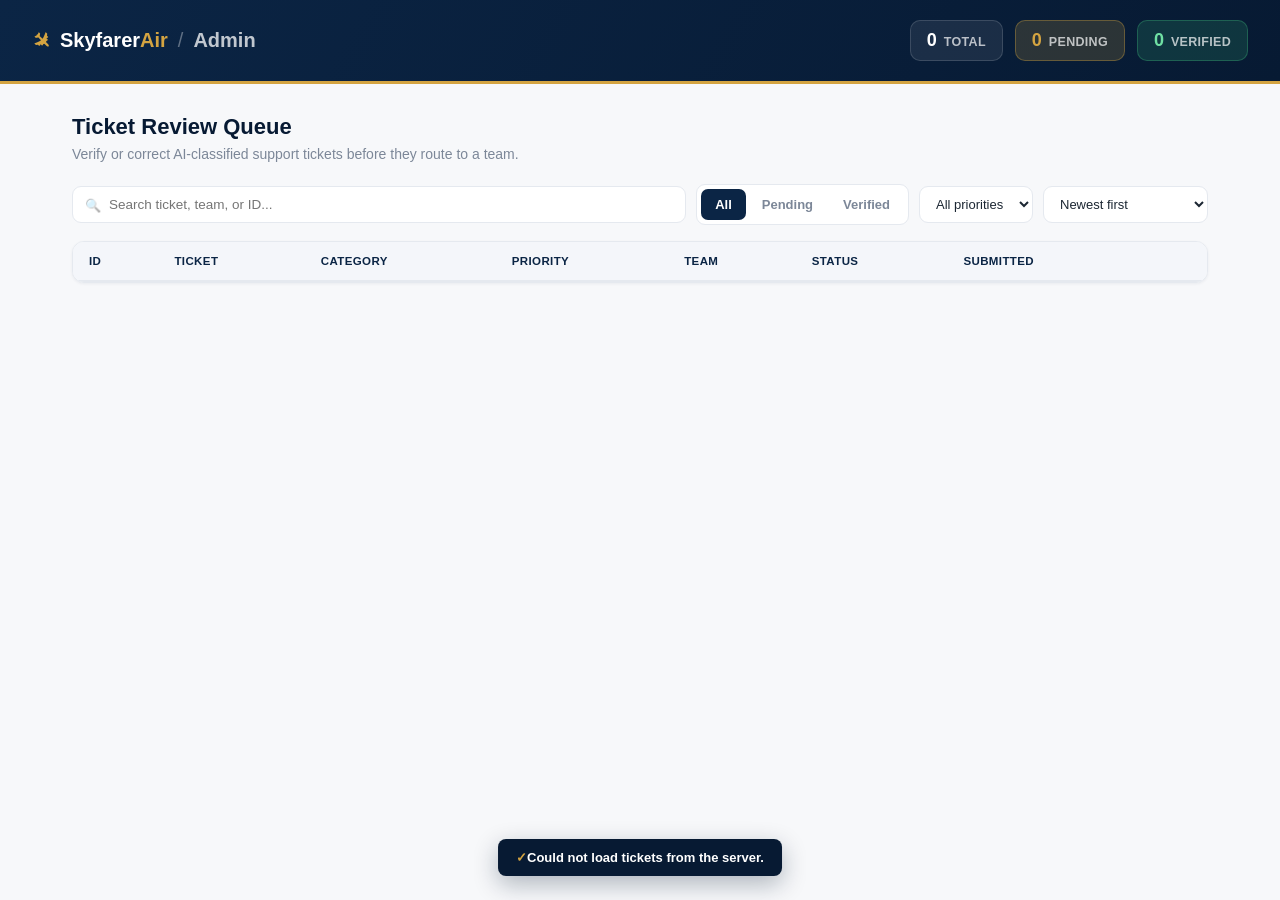
==== frontend/admin.html @ f191756f "admin page created and sync with backend" ====
<!DOCTYPE html>
<html lang="en">
<head>
<meta charset="UTF-8">
<meta name="viewport" content="width=device-width, initial-scale=1.0">
<title>Skyfarer Air — Admin Review</title>
<link rel="stylesheet" href="admin.css">
</head>
<body>

  <header class="topbar">
    <div class="brand">
      <span class="brand-mark">✈</span>
      <span class="brand-name">Skyfarer<span class="brand-name-accent">Air</span></span>
      <span class="brand-divider">/</span>
      <span class="brand-page">Admin</span>
    </div>
    <div class="topbar-stats">
      <div class="stat-pill">
        <span class="stat-pill-value" id="stat-total">0</span>
        <span class="stat-pill-label">Total</span>
      </div>
      <div class="stat-pill stat-pill-pending">
        <span class="stat-pill-value" id="stat-pending">0</span>
        <span class="stat-pill-label">Pending</span>
      </div>
      <div class="stat-pill stat-pill-verified">
        <span class="stat-pill-value" id="stat-verified">0</span>
        <span class="stat-pill-label">Verified</span>
      </div>
    </div>
  </header>

  <main class="page">

    <div class="page-heading">
      <h1>Ticket Review Queue</h1>
      <p>Verify or correct AI-classified support tickets before they route to a team.</p>
    </div>

    <div class="toolbar">
      <div class="search-box">
        <span class="search-icon">&#128269;</span>
        <input id="search-input" type="text" placeholder="Search ticket, team, or ID...">
      </div>

      <div class="filter-tabs" id="filter-tabs">
        <button class="filter-tab active" data-filter="all">All</button>
        <button class="filter-tab" data-filter="pending">Pending</button>
        <button class="filter-tab" data-filter="verified">Verified</button>
      </div>

      <select id="priority-select">
        <option value="all">All priorities</option>
        <option value="High">High</option>
        <option value="Medium">Medium</option>
        <option value="Low">Low</option>
      </select>

      <select id="sort-select">
        <option value="date-desc">Newest first</option>
        <option value="date-asc">Oldest first</option>
        <option value="priority-desc">Priority: High → Low</option>
        <option value="priority-asc">Priority: Low → High</option>
        <option value="status">Status: pending first</option>
      </select>
    </div>

    <div class="table-wrap">
      <table class="ticket-table">
        <thead>
          <tr>
            <th class="sortable" data-sort="id">ID</th>
            <th>Ticket</th>
            <th class="sortable" data-sort="category">Category</th>
            <th class="sortable" data-sort="priority">Priority</th>
            <th>Team</th>
            <th class="sortable" data-sort="status">Status</th>
            <th class="sortable" data-sort="date">Submitted</th>
            <th></th>
          </tr>
        </thead>
        <tbody id="ticket-tbody"></tbody>
      </table>
      <p id="empty-state" class="empty-state hidden">No tickets match the current filters.</p>
    </div>

  </main>

  <!-- review side panel -->
  <div id="overlay" class="overlay hidden"></div>
  <aside id="review-panel" class="review-panel hidden">
    <div class="review-header">
      <h2>Review Ticket <span id="review-id">#—</span></h2>
      <button id="panel-close" class="icon-btn" aria-label="Close">&times;</button>
    </div>

    <div class="review-body">
      <div class="field-group">
        <label class="field-label">Original Ticket Text</label>
        <textarea id="field-input" rows="5" readonly></textarea>
      </div>

      <div class="field-row">
        <div class="field-group">
          <label class="field-label">Category</label>
          <select id="field-category"></select>
        </div>
        <div class="field-group">
          <label class="field-label">Priority</label>
          <select id="field-priority">
            <option value="High">High</option>
            <option value="Medium">Medium</option>
            <option value="Low">Low</option>
          </select>
        </div>
      </div>

      <div class="field-group">
        <label class="field-label">Assigned Team</label>
        <select id="field-team"></select>
        <span class="field-hint">Auto-filled from category, editable if needed.</span>
      </div>

      <div class="field-group">
        <label class="field-label">Reasoning</label>
        <textarea id="field-reasoning" rows="4"></textarea>
      </div>

      <div class="field-group meta-row">
        <span class="field-label">Submitted</span>
        <span id="field-created" class="meta-value">—</span>
      </div>
    </div>

    <div class="review-footer">
      <span class="field-hint">Saving marks this ticket as verified.</span>
      <div class="review-actions">
        <button id="btn-cancel" class="btn btn-ghost">Cancel</button>
        <button id="btn-save" class="btn btn-primary">Verify &amp; Save</button>
      </div>
    </div>
  </aside>

  <div id="toast" class="toast hidden"></div>

  <script src="admin.js"></script>
</body>
</html>
---- frontend/admin.css ----
* {
  box-sizing: border-box;
}

:root {
  --navy: #0b2545;
  --navy-deep: #071a33;
  --gold: #d4a441;
  --bg: #f7f8fa;
  --surface: #ffffff;
  --border: #e5e9ef;
  --text: #1c2733;
  --text-muted: #7c8798;
  --high: #b3261e;
  --high-bg: #fdeaea;
  --medium: #8a6300;
  --medium-bg: #fff6e0;
  --low: #1a7a3f;
  --low-bg: #e6f6ec;
  --verified: #1a7a3f;
  --verified-bg: #e6f6ec;
  --pending: #8a6300;
  --pending-bg: #fff6e0;
}

html, body {
  height: 100%;
}

body {
  margin: 0;
  font-family: -apple-system, BlinkMacSystemFont, "Segoe UI", Roboto, sans-serif;
  color: var(--text);
  background: var(--bg);
  font-size: 14.5px;
}

/* ---------- topbar ---------- */

.topbar {
  display: flex;
  align-items: center;
  justify-content: space-between;
  padding: 20px 32px;
  background: linear-gradient(120deg, var(--navy) 0%, var(--navy-deep) 100%);
  border-bottom: 3px solid var(--gold);
  flex-wrap: wrap;
  gap: 14px;
}

.brand {
  display: flex;
  align-items: center;
  gap: 10px;
  font-size: 20px;
  font-weight: 700;
  color: #fff;
}

.brand-mark {
  transform: rotate(45deg);
  color: var(--gold);
  font-size: 22px;
}

.brand-name-accent {
  color: var(--gold);
}

.brand-divider {
  color: rgba(255, 255, 255, 0.35);
  font-weight: 300;
}

.brand-page {
  color: rgba(255, 255, 255, 0.75);
  font-weight: 600;
}

.topbar-stats {
  display: flex;
  gap: 12px;
}

.stat-pill {
  display: flex;
  align-items: baseline;
  gap: 7px;
  padding: 9px 16px;
  border-radius: 10px;
  background: rgba(255, 255, 255, 0.08);
  border: 1px solid rgba(255, 255, 255, 0.14);
}

.stat-pill-value {
  font-size: 18px;
  font-weight: 800;
  color: #fff;
}

.stat-pill-label {
  font-size: 12.5px;
  font-weight: 600;
  color: rgba(255, 255, 255, 0.7);
  text-transform: uppercase;
  letter-spacing: 0.3px;
}

.stat-pill-pending {
  background: rgba(212, 164, 65, 0.18);
  border-color: rgba(212, 164, 65, 0.35);
}

.stat-pill-pending .stat-pill-value {
  color: var(--gold);
}

.stat-pill-verified {
  background: rgba(59, 179, 118, 0.18);
  border-color: rgba(59, 179, 118, 0.35);
}

.stat-pill-verified .stat-pill-value {
  color: #6fe0a3;
}

/* ---------- page ---------- */

.page {
  padding: 30px 32px 60px;
  max-width: 1200px;
  margin: 0 auto;
}

.page-heading {
  margin-bottom: 22px;
}

.page-heading h1 {
  margin: 0 0 6px;
  font-size: 22px;
  font-weight: 700;
  color: var(--navy-deep);
}

.page-heading p {
  margin: 0;
  color: var(--text-muted);
  font-size: 14px;
}

.toolbar {
  display: flex;
  align-items: center;
  gap: 10px;
  margin-bottom: 16px;
  flex-wrap: wrap;
}

.search-box {
  position: relative;
  flex: 1;
  min-width: 220px;
}

.search-icon {
  position: absolute;
  left: 13px;
  top: 50%;
  transform: translateY(-50%);
  font-size: 13px;
  opacity: 0.5;
}

.search-box input {
  width: 100%;
  padding: 10px 14px 10px 36px;
  border-radius: 9px;
  border: 1px solid var(--border);
  background: var(--surface);
  font-size: 13.5px;
  font-family: inherit;
}

.search-box input:focus {
  outline: none;
  border-color: var(--navy);
  box-shadow: 0 0 0 3px rgba(11, 37, 69, 0.08);
}

.filter-tabs {
  display: flex;
  gap: 2px;
  background: var(--surface);
  border: 1px solid var(--border);
  padding: 4px;
  border-radius: 9px;
}

.filter-tab {
  border: none;
  background: transparent;
  padding: 8px 14px;
  border-radius: 7px;
  font-size: 13px;
  font-weight: 600;
  color: var(--text-muted);
  cursor: pointer;
}

.filter-tab.active {
  background: var(--navy);
  color: #fff;
}

#priority-select,
#sort-select {
  padding: 9px 12px;
  border-radius: 9px;
  border: 1px solid var(--border);
  font-size: 13px;
  font-family: inherit;
  background: var(--surface);
  color: var(--text);
}

/* ---------- table ---------- */

.table-wrap {
  background: var(--surface);
  border: 1px solid var(--border);
  border-radius: 12px;
  overflow: hidden;
  box-shadow: 0 1px 3px rgba(11, 37, 69, 0.06);
}

.ticket-table {
  width: 100%;
  border-collapse: collapse;
  font-size: 13.5px;
}

.ticket-table th {
  text-align: left;
  padding: 13px 16px;
  font-size: 11.5px;
  text-transform: uppercase;
  letter-spacing: 0.4px;
  color: var(--navy);
  border-bottom: 2px solid var(--border);
  white-space: nowrap;
  background: #f4f6fa;
}

.ticket-table th.sortable {
  cursor: pointer;
  user-select: none;
}

.ticket-table th.sortable:hover {
  color: var(--text);
}

.sort-arrow {
  font-size: 9px;
  margin-left: 3px;
  opacity: 0.6;
}

.ticket-table td {
  padding: 13px 16px;
  border-bottom: 1px solid var(--border);
  vertical-align: top;
}

.ticket-table tbody tr:nth-child(even) {
  background: #fafbfd;
}

.ticket-table tbody tr:hover {
  background: #eef3fa;
}

.ticket-table tbody tr:last-child td {
  border-bottom: none;
}

.cell-id {
  color: var(--text-muted);
  font-variant-numeric: tabular-nums;
}

.cell-ticket {
  max-width: 300px;
}

.cell-ticket-text {
  display: -webkit-box;
  -webkit-line-clamp: 2;
  -webkit-box-orient: vertical;
  overflow: hidden;
  line-height: 1.4;
}

.badge {
  display: inline-flex;
  align-items: center;
  gap: 6px;
  padding: 4px 11px;
  border-radius: 999px;
  font-size: 12px;
  font-weight: 700;
  white-space: nowrap;
}

.badge-High { color: var(--high); background: var(--high-bg); }
.badge-Medium { color: var(--medium); background: var(--medium-bg); }
.badge-Low { color: var(--low); background: var(--low-bg); }
.badge-verified { color: var(--verified); background: var(--verified-bg); }
.badge-pending { color: var(--pending); background: var(--pending-bg); }

.badge-dot {
  width: 5px;
  height: 5px;
  border-radius: 50%;
  background: currentColor;
}

.cell-team {
  color: var(--text-muted);
}

.cell-date {
  color: var(--text-muted);
  white-space: nowrap;
}

.review-btn {
  border: 1px solid var(--navy);
  background: var(--surface);
  color: var(--navy);
  padding: 6px 13px;
  border-radius: 7px;
  font-size: 12.5px;
  font-weight: 700;
  cursor: pointer;
  white-space: nowrap;
  transition: background 0.15s ease, color 0.15s ease, transform 0.1s ease;
}

.review-btn:hover {
  background: var(--navy);
  color: #fff;
  transform: translateY(-1px);
}

.review-btn:disabled {
  border-color: var(--border);
  color: var(--text-muted);
  cursor: default;
}

.review-btn:disabled:hover {
  background: var(--surface);
  color: var(--text-muted);
  transform: none;
}

.empty-state {
  text-align: center;
  padding: 40px 20px;
  color: var(--text-muted);
}

.empty-state.hidden {
  display: none;
}

/* ---------- review side panel ---------- */

.overlay {
  position: fixed;
  inset: 0;
  background: rgba(7, 26, 51, 0.4);
  z-index: 20;
}

.overlay.hidden {
  display: none;
}

.review-panel {
  position: fixed;
  top: 0;
  right: 0;
  height: 100vh;
  width: 460px;
  max-width: 92vw;
  background: var(--surface);
  z-index: 30;
  display: flex;
  flex-direction: column;
  box-shadow: -16px 0 40px rgba(7, 26, 51, 0.2);
  animation: slide-in 0.18s ease;
}

.review-panel.hidden {
  display: none;
}

@keyframes slide-in {
  from { transform: translateX(100%); }
  to { transform: translateX(0); }
}

.review-header {
  display: flex;
  align-items: center;
  justify-content: space-between;
  padding: 20px 24px;
  border-bottom: 1px solid var(--border);
}

.review-header h2 {
  margin: 0;
  font-size: 18px;
  font-weight: 700;
  color: var(--navy-deep);
}

.icon-btn {
  border: none;
  background: transparent;
  font-size: 22px;
  line-height: 1;
  color: var(--text-muted);
  cursor: pointer;
  padding: 2px 6px;
  border-radius: 6px;
}

.icon-btn:hover {
  background: var(--bg);
  color: var(--text);
}

.review-body {
  padding: 22px 24px;
  overflow-y: auto;
  flex: 1;
  display: flex;
  flex-direction: column;
  gap: 20px;
}

.field-group {
  display: flex;
  flex-direction: column;
  gap: 8px;
}

.field-row {
  display: grid;
  grid-template-columns: 1fr 1fr;
  gap: 16px;
}

.field-label {
  font-size: 13px;
  font-weight: 700;
  letter-spacing: 0.2px;
  color: var(--text);
}

.field-hint {
  font-size: 12.5px;
  color: var(--text-muted);
}

.review-body textarea,
.review-body select {
  width: 100%;
  padding: 11px 13px;
  font-size: 14.5px;
  line-height: 1.5;
  font-family: inherit;
  border: 1px solid var(--border);
  border-radius: 8px;
  background: #f9fbfd;
  color: var(--text);
  resize: vertical;
}

.review-body textarea#field-input {
  background: #f2f5f9;
  color: var(--text);
  font-size: 14px;
}

.review-body textarea:focus,
.review-body select:focus {
  outline: none;
  border-color: var(--navy);
  box-shadow: 0 0 0 3px rgba(11, 37, 69, 0.08);
  background: #fff;
}

.meta-row {
  flex-direction: row;
  align-items: center;
  justify-content: space-between;
}

.meta-value {
  font-size: 13.5px;
  color: var(--text);
}

.review-footer {
  padding: 18px 24px 22px;
  border-top: 1px solid var(--border);
  display: flex;
  align-items: center;
  justify-content: space-between;
  gap: 12px;
}

.review-body select:disabled,
.review-body textarea:disabled {
  background: #eef1f5;
  color: var(--text-muted);
  cursor: not-allowed;
}

.btn-primary:disabled {
  background: #a9b4c2;
  cursor: not-allowed;
}

.btn-primary:disabled:hover {
  background: #a9b4c2;
}

.review-actions {
  display: flex;
  gap: 8px;
}

.btn {
  padding: 10px 18px;
  border-radius: 8px;
  font-size: 13.5px;
  font-weight: 700;
  cursor: pointer;
  border: none;
}

.btn-ghost {
  background: transparent;
  color: var(--text-muted);
  border: 1px solid var(--border);
}

.btn-ghost:hover {
  background: var(--bg);
}

.btn-primary {
  background: var(--navy);
  color: #fff;
}

.btn-primary:hover {
  background: var(--navy-deep);
}

/* ---------- toast ---------- */

.toast {
  position: fixed;
  bottom: 24px;
  left: 50%;
  transform: translateX(-50%);
  background: var(--navy-deep);
  color: #fff;
  padding: 11px 18px;
  border-radius: 8px;
  font-size: 13px;
  font-weight: 600;
  box-shadow: 0 8px 24px rgba(7, 26, 51, 0.3);
  z-index: 40;
  transition: opacity 0.2s ease, transform 0.2s ease;
}

.toast.hidden {
  opacity: 0;
  pointer-events: none;
  transform: translateX(-50%) translateY(10px);
}

.toast::before {
  content: "\2713 ";
  color: var(--gold);
  font-weight: 700;
}

/* ---------- responsive ---------- */

@media (max-width: 700px) {
  .page {
    padding: 18px 14px 40px;
  }
  .review-panel {
    width: 100vw;
  }
}
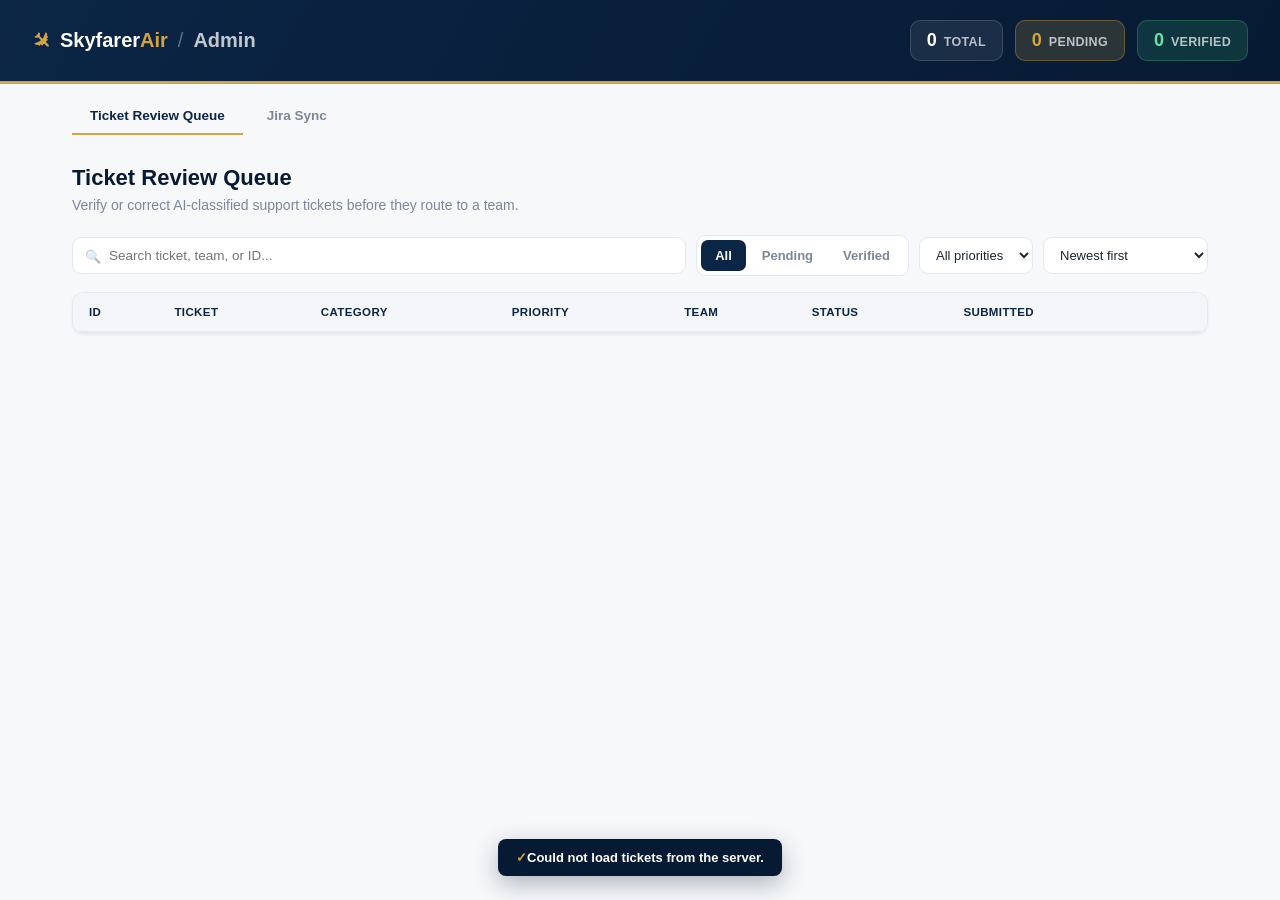
==== commit 900f2943: "new tab in admin page added for JIRA tickets" ====
--- a/frontend/admin.html
+++ b/frontend/admin.html
@@ -31,7 +31,15 @@
     </div>
   </header>
 
-  <main class="page">
+  <nav class="page-tabs" id="page-tabs">
+    <button class="page-tab active" data-page="tickets">Ticket Review Queue</button>
+    <button class="page-tab" data-page="jira">
+      Jira Sync
+      <span id="jira-failed-count" class="page-tab-badge hidden">0</span>
+    </button>
+  </nav>
+
+  <main class="page" id="page-tickets">
 
     <div class="page-heading">
       <h1>Ticket Review Queue</h1>
@@ -83,6 +91,42 @@
         <tbody id="ticket-tbody"></tbody>
       </table>
       <p id="empty-state" class="empty-state hidden">No tickets match the current filters.</p>
+    </div>
+
+  </main>
+
+  <main class="page hidden" id="page-jira">
+
+    <div class="page-heading">
+      <h1>Jira Sync</h1>
+      <p>Track Jira ticket creation for verified tickets, and retry any that failed.</p>
+    </div>
+
+    <div class="toolbar">
+      <div class="filter-tabs" id="jira-filter-tabs">
+        <button class="filter-tab active" data-jira-filter="all">All</button>
+        <button class="filter-tab" data-jira-filter="pending">Pending</button>
+        <button class="filter-tab" data-jira-filter="created">Created</button>
+        <button class="filter-tab" data-jira-filter="failed">Failed</button>
+      </div>
+    </div>
+
+    <div class="table-wrap">
+      <table class="ticket-table">
+        <thead>
+          <tr>
+            <th>ID</th>
+            <th>Category</th>
+            <th>Team</th>
+            <th>Verified</th>
+            <th>Jira Status</th>
+            <th>Jira Ticket</th>
+            <th></th>
+          </tr>
+        </thead>
+        <tbody id="jira-tbody"></tbody>
+      </table>
+      <p id="jira-empty-state" class="empty-state hidden">No verified tickets yet.</p>
     </div>
 
   </main>
--- a/frontend/admin.css
+++ b/frontend/admin.css
@@ -124,6 +124,57 @@
   color: #6fe0a3;
 }
 
+/* ---------- page tabs ---------- */
+
+.page-tabs {
+  display: flex;
+  gap: 6px;
+  padding: 14px 32px 0;
+  max-width: 1200px;
+  margin: 0 auto;
+}
+
+.page-tab {
+  display: inline-flex;
+  align-items: center;
+  gap: 8px;
+  border: none;
+  background: transparent;
+  padding: 10px 18px;
+  font-size: 13.5px;
+  font-weight: 600;
+  color: var(--text-muted);
+  cursor: pointer;
+  border-bottom: 2px solid transparent;
+}
+
+.page-tab.active {
+  color: var(--navy);
+  border-bottom-color: var(--gold);
+}
+
+.page-tab-badge {
+  display: inline-flex;
+  align-items: center;
+  justify-content: center;
+  min-width: 18px;
+  height: 18px;
+  padding: 0 5px;
+  border-radius: 999px;
+  font-size: 11px;
+  font-weight: 700;
+  color: var(--high);
+  background: var(--high-bg);
+}
+
+.page-tab-badge.hidden {
+  display: none;
+}
+
+.page.hidden {
+  display: none;
+}
+
 /* ---------- page ---------- */
 
 .page {
@@ -318,6 +369,7 @@
 .badge-Low { color: var(--low); background: var(--low-bg); }
 .badge-verified { color: var(--verified); background: var(--verified-bg); }
 .badge-pending { color: var(--pending); background: var(--pending-bg); }
+.badge-failed { color: var(--high); background: var(--high-bg); }
 
 .badge-dot {
   width: 5px;
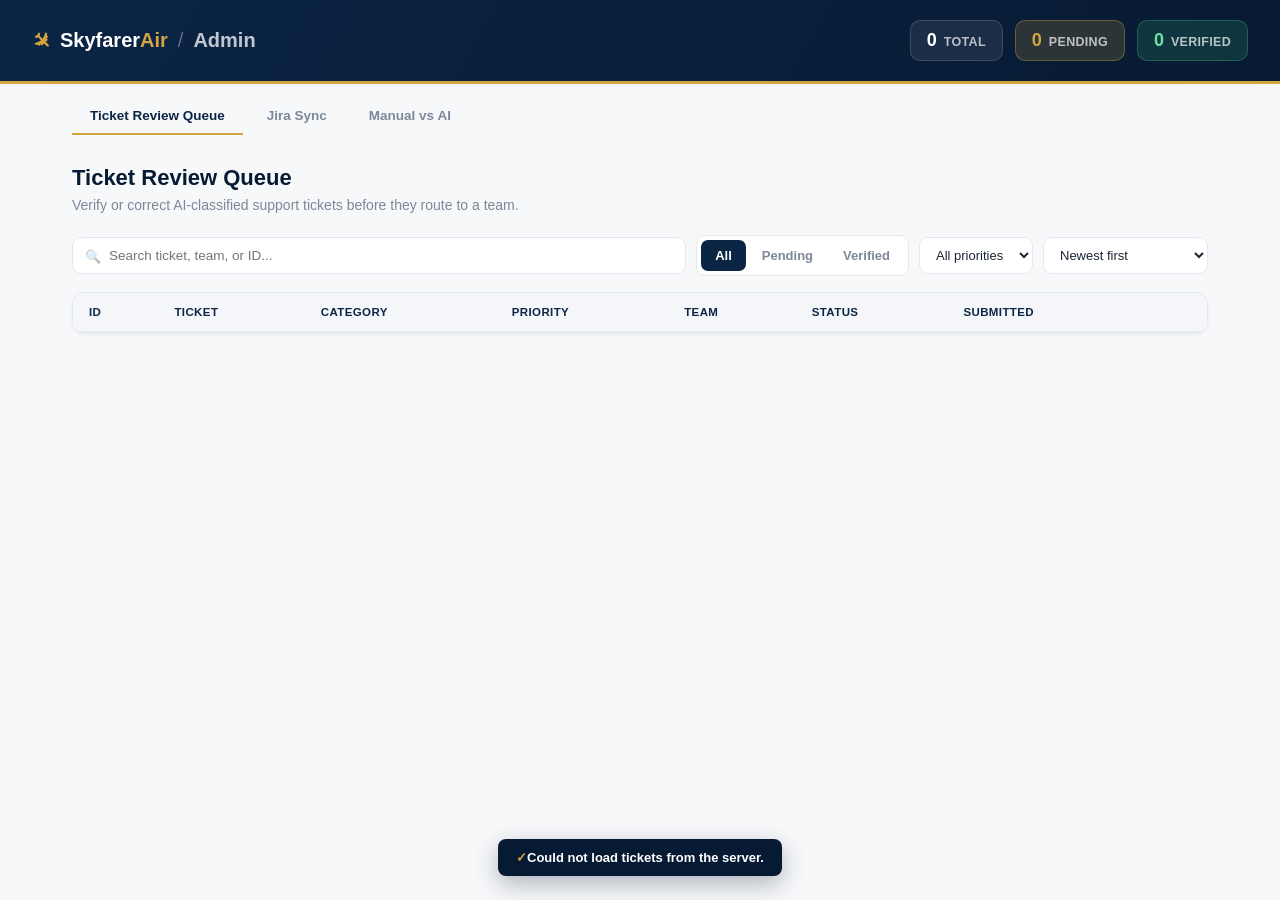
==== commit dfbc12cb: "Manual and AI performace tracker added" ====
--- a/frontend/admin.html
+++ b/frontend/admin.html
@@ -37,6 +37,7 @@
       Jira Sync
       <span id="jira-failed-count" class="page-tab-badge hidden">0</span>
     </button>
+    <button class="page-tab" data-page="benchmark">Manual vs AI</button>
   </nav>
 
   <main class="page" id="page-tickets">
@@ -131,6 +132,98 @@
 
   </main>
 
+  <main class="page hidden" id="page-benchmark">
+
+    <div class="page-heading">
+      <h1>Manual vs AI</h1>
+      <p>Classify the same ticket manually and see how long it took compared to the AI.</p>
+    </div>
+
+    <div class="toolbar">
+      <div class="field-group benchmark-input-group">
+        <label class="field-label">Ticket Text</label>
+        <textarea id="bench-ticket-input" rows="2" placeholder="Paste a passenger ticket to benchmark..."></textarea>
+      </div>
+      <div class="stat-pill stat-pill-light">
+        <span class="stat-pill-value" id="bench-manual-timer">0.0s</span>
+        <span class="stat-pill-label">Manual Time</span>
+      </div>
+      <button id="bench-start-btn" class="btn btn-primary">Start</button>
+    </div>
+
+    <div id="bench-manual-fields" class="table-wrap benchmark-form-card hidden">
+      <div class="field-row">
+        <div class="field-group">
+          <label class="field-label">Category</label>
+          <select id="bench-category" disabled></select>
+        </div>
+        <div class="field-group">
+          <label class="field-label">Priority</label>
+          <select id="bench-priority" disabled>
+            <option value="High">High</option>
+            <option value="Medium">Medium</option>
+            <option value="Low">Low</option>
+          </select>
+        </div>
+      </div>
+      <div class="field-group">
+        <label class="field-label">Assigned Team</label>
+        <select id="bench-team" disabled></select>
+      </div>
+      <div class="field-group">
+        <label class="field-label">Reasoning</label>
+        <textarea id="bench-reasoning" rows="3" disabled></textarea>
+      </div>
+      <button id="bench-submit-btn" class="btn btn-primary" disabled>Submit Manual</button>
+    </div>
+
+    <p id="bench-waiting" class="empty-state hidden">Manual submitted — waiting on AI classification...</p>
+
+    <div id="bench-result" class="table-wrap benchmark-result hidden">
+      <table class="ticket-table">
+        <thead>
+          <tr>
+            <th>Metric</th>
+            <th>Manual</th>
+            <th>AI</th>
+          </tr>
+        </thead>
+        <tbody>
+          <tr>
+            <td>Time</td>
+            <td class="benchmark-time-cell" id="bench-manual-time-out"></td>
+            <td class="benchmark-time-cell" id="bench-ai-time-out"></td>
+          </tr>
+          <tr>
+            <td>Category</td>
+            <td id="bench-manual-category-out"></td>
+            <td id="bench-ai-category-out"></td>
+          </tr>
+          <tr>
+            <td>Priority</td>
+            <td id="bench-manual-priority-out"></td>
+            <td id="bench-ai-priority-out"></td>
+          </tr>
+          <tr>
+            <td>Team</td>
+            <td class="cell-team" id="bench-manual-team-out"></td>
+            <td class="cell-team" id="bench-ai-team-out"></td>
+          </tr>
+          <tr>
+            <td>Reasoning</td>
+            <td id="bench-manual-reasoning-out"></td>
+            <td id="bench-ai-reasoning-out"></td>
+          </tr>
+        </tbody>
+      </table>
+      <div class="benchmark-diff">
+        <span id="bench-diff-summary"></span>
+        <button id="bench-reset-btn" class="btn btn-ghost">Run Another</button>
+      </div>
+    </div>
+
+  </main>
+
   <!-- review side panel -->
   <div id="overlay" class="overlay hidden"></div>
   <aside id="review-panel" class="review-panel hidden">
--- a/frontend/admin.css
+++ b/frontend/admin.css
@@ -626,6 +626,112 @@
   background: var(--navy-deep);
 }
 
+/* ---------- benchmark tab ---------- */
+
+.benchmark-input-group {
+  flex: 1;
+  min-width: 260px;
+}
+
+.benchmark-input-group textarea {
+  width: 100%;
+  padding: 10px 14px;
+  border-radius: 9px;
+  border: 1px solid var(--border);
+  background: var(--surface);
+  font-size: 13.5px;
+  font-family: inherit;
+  resize: vertical;
+}
+
+.benchmark-input-group textarea:focus {
+  outline: none;
+  border-color: var(--navy);
+  box-shadow: 0 0 0 3px rgba(11, 37, 69, 0.08);
+}
+
+.stat-pill-light {
+  background: var(--surface);
+  border: 1px solid var(--border);
+}
+
+.stat-pill-light .stat-pill-value {
+  color: var(--navy);
+  font-variant-numeric: tabular-nums;
+}
+
+.stat-pill-light .stat-pill-label {
+  color: var(--text-muted);
+}
+
+.benchmark-form-card {
+  padding: 22px 24px;
+  display: flex;
+  flex-direction: column;
+  gap: 20px;
+  max-width: 560px;
+  margin-bottom: 20px;
+}
+
+.benchmark-form-card.hidden {
+  display: none;
+}
+
+.benchmark-form-card select,
+.benchmark-form-card textarea {
+  width: 100%;
+  padding: 11px 13px;
+  font-size: 14.5px;
+  line-height: 1.5;
+  font-family: inherit;
+  border: 1px solid var(--border);
+  border-radius: 8px;
+  background: #f9fbfd;
+  color: var(--text);
+  resize: vertical;
+}
+
+.benchmark-form-card select:focus,
+.benchmark-form-card textarea:focus {
+  outline: none;
+  border-color: var(--navy);
+  box-shadow: 0 0 0 3px rgba(11, 37, 69, 0.08);
+  background: #fff;
+}
+
+.benchmark-form-card select:disabled,
+.benchmark-form-card textarea:disabled {
+  background: #eef1f5;
+  color: var(--text-muted);
+  cursor: not-allowed;
+}
+
+.benchmark-result.hidden {
+  display: none;
+}
+
+.benchmark-time-cell {
+  font-size: 16px;
+  font-weight: 700;
+  color: var(--navy);
+  font-variant-numeric: tabular-nums;
+}
+
+.benchmark-diff {
+  display: flex;
+  align-items: center;
+  justify-content: space-between;
+  background: #f4f6fa;
+  border-top: 1px solid var(--border);
+  padding: 14px 16px;
+}
+
+.benchmark-diff span {
+  font-weight: 700;
+  color: var(--navy-deep);
+  font-size: 13.5px;
+}
+
 /* ---------- toast ---------- */
 
 .toast {
